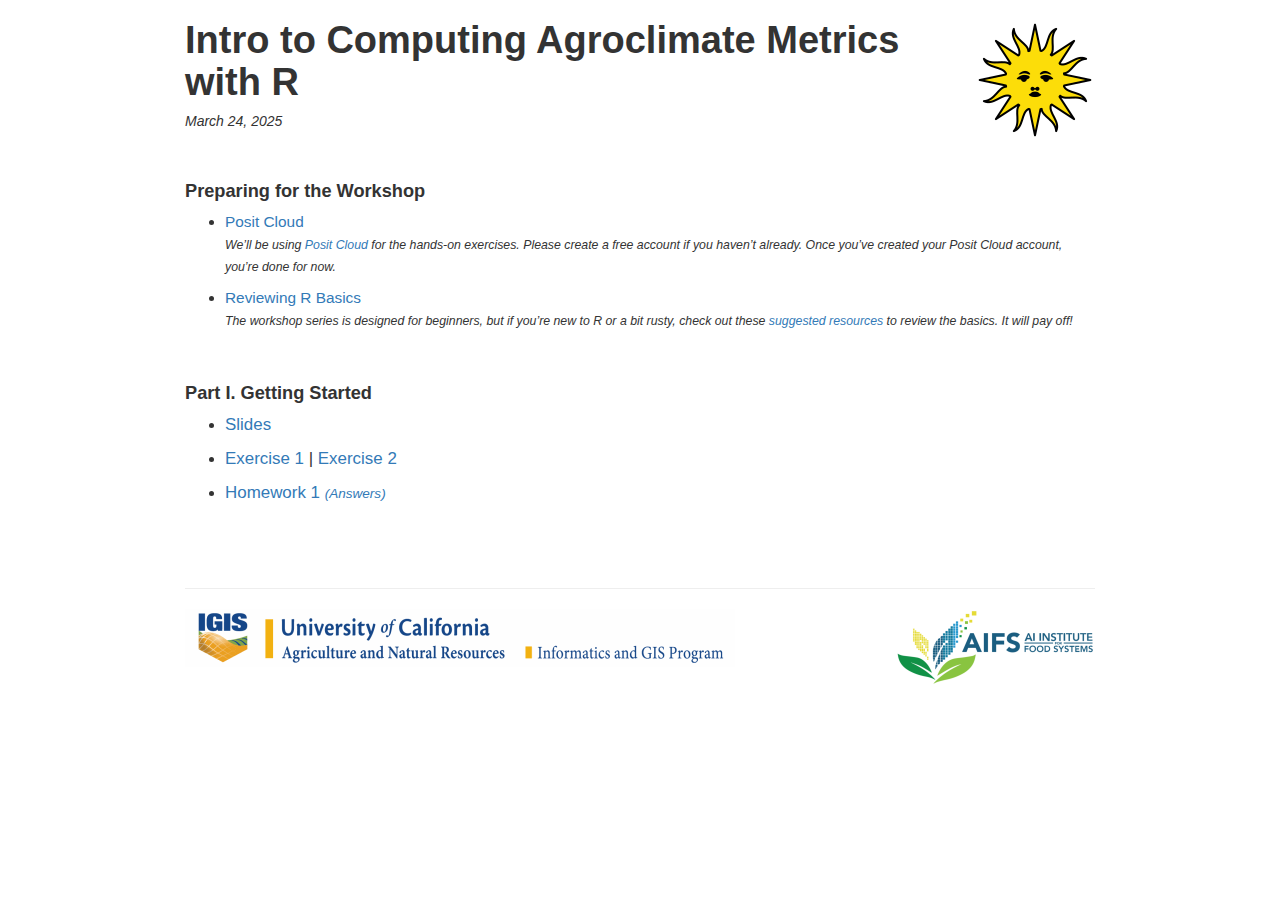
==== index.html @ 34b9b9c6 "Added index.html" ====
<!DOCTYPE html>

<html>

<head>

<meta charset="utf-8" />
<meta name="generator" content="pandoc" />
<meta http-equiv="X-UA-Compatible" content="IE=EDGE" />



<meta name="date" content="2025-03-24" />

<title>Intro to Computing Agroclimate Metrics with R</title>

<script src="slides/lib/header-attrs-2.27/header-attrs.js"></script>
<script src="slides/lib/jquery-3.6.0/jquery-3.6.0.min.js"></script>
<meta name="viewport" content="width=device-width, initial-scale=1" />
<link href="slides/lib/bootstrap-3.3.5/css/bootstrap.min.css" rel="stylesheet" />
<script src="slides/lib/bootstrap-3.3.5/js/bootstrap.min.js"></script>
<script src="slides/lib/bootstrap-3.3.5/shim/html5shiv.min.js"></script>
<script src="slides/lib/bootstrap-3.3.5/shim/respond.min.js"></script>
<style>h1 {font-size: 34px;}
       h1.title {font-size: 38px;}
       h2 {font-size: 30px;}
       h3 {font-size: 24px;}
       h4 {font-size: 18px;}
       h5 {font-size: 16px;}
       h6 {font-size: 12px;}
       code {color: inherit; background-color: rgba(0, 0, 0, 0.04);}
       pre:not([class]) { background-color: white }</style>
<script src="slides/lib/navigation-1.1/tabsets.js"></script>
<!-- Global site tag (gtag.js) - Google Analytics -->
<script async src="https://www.googletagmanager.com/gtag/js?id=G-41HMZ3JJJ6"></script>
<script>
  window.dataLayer = window.dataLayer || [];
  function gtag(){dataLayer.push(arguments);}
  gtag('js', new Date());
  gtag('config', 'G-41HMZ3JJJ6');
</script>

<style type="text/css">
  code{white-space: pre-wrap;}
  span.smallcaps{font-variant: small-caps;}
  span.underline{text-decoration: underline;}
  div.column{display: inline-block; vertical-align: top; width: 50%;}
  div.hanging-indent{margin-left: 1.5em; text-indent: -1.5em;}
  ul.task-list{list-style: none;}
      .display.math{display: block; text-align: center; margin: 0.5rem auto;}
  </style>










<style type = "text/css">
.main-container {
  max-width: 940px;
  margin-left: auto;
  margin-right: auto;
}
img {
  max-width:100%;
}
.tabbed-pane {
  padding-top: 12px;
}
.html-widget {
  margin-bottom: 20px;
}
button.code-folding-btn:focus {
  outline: none;
}
summary {
  display: list-item;
}
details > summary > p:only-child {
  display: inline;
}
pre code {
  padding: 0;
}
</style>



<!-- tabsets -->

<style type="text/css">
.tabset-dropdown > .nav-tabs {
  display: inline-table;
  max-height: 500px;
  min-height: 44px;
  overflow-y: auto;
  border: 1px solid #ddd;
  border-radius: 4px;
}

.tabset-dropdown > .nav-tabs > li.active:before, .tabset-dropdown > .nav-tabs.nav-tabs-open:before {
  content: "\e259";
  font-family: 'Glyphicons Halflings';
  display: inline-block;
  padding: 10px;
  border-right: 1px solid #ddd;
}

.tabset-dropdown > .nav-tabs.nav-tabs-open > li.active:before {
  content: "\e258";
  font-family: 'Glyphicons Halflings';
  border: none;
}

.tabset-dropdown > .nav-tabs > li.active {
  display: block;
}

.tabset-dropdown > .nav-tabs > li > a,
.tabset-dropdown > .nav-tabs > li > a:focus,
.tabset-dropdown > .nav-tabs > li > a:hover {
  border: none;
  display: inline-block;
  border-radius: 4px;
  background-color: transparent;
}

.tabset-dropdown > .nav-tabs.nav-tabs-open > li {
  display: block;
  float: none;
}

.tabset-dropdown > .nav-tabs > li {
  display: none;
}
</style>

<!-- code folding -->




</head>

<body>


<div class="container-fluid main-container">




<div id="header">



<h1 class="title toc-ignore"><img src='images/soleil-avec-visage_120x120.png' style='float:right;'/>Intro
to Computing Agroclimate Metrics with R</h1>
<h4 class="date">March 24, 2025</h4>

</div>


<style type="text/css">
h1 {
  font-size: 130%;
  font-weight:bold;
}
h4 {
  font-size: 14px;
  font-style:italic;
}
p, li, summary {
  font-size: 110%;
}
span.note {
  font-size:80%;
  font-style:italic;
}
a.answers {
  font-size:80%;
  font-style:italic;
}
</style>
<p><br />
</p>
<div id="preparing-for-the-workshop" class="section level1"
style="clear:both;">
<h1 style="clear:both;">Preparing for the Workshop</h1>
<!--------------------
- [Registration](https://forms.gle/WjprKGkj9bT2CBr58){target="_blank" rel="noopener"}
--------->
<ul>
<li><a href="https://posit.cloud/" target="_blank" rel="noopener">Posit
Cloud</a><br/><span style="font-size:80%; font-style:italic;">We’ll be
using <a href="https://posit.cloud/" target="_blank"
rel="noopener">Posit Cloud</a> for the hands-on exercises. Please create
a free account if you haven’t already. Once you’ve created your Posit
Cloud account, you’re done for now.</span><br/></li>
</ul>
<!---------------
click [here](coming soon){target="_blank" rel="noopener"} to make a copy of the workshop project we'll be using for all sessions. ------------------->
<ul>
<li><a href="https://igis.ucanr.edu/Training/Learn-R/" target="_blank"
rel="noopener">Reviewing R Basics</a><br/><span
style="font-size:80%; font-style:italic;">The workshop series is
designed for beginners, but if you’re new to R or a bit rusty, check out
these <a href="https://igis.ucanr.edu/Training/Learn-R/" target="_blank"
rel="noopener">suggested resources</a> to review the basics. It will pay
off!</span></li>
</ul>
<p><br />
</p>
</div>
<div id="part-i.-getting-started" class="section level1">
<h1>Part I. Getting Started</h1>
<ul>
<li><p><a href="./slides/slides_pt1.html" target="_blank"
rel="noopener">Slides</a></p></li>
<li><p><a href="ex01_getting-started.R" target="_blank"
rel="noopener">Exercise 1</a> | <a
href="https://raw.githubusercontent.com/UCANR-IGIS/IntroR_Oct23/main/exercises/ex02_vectors.R"
target="_blank" rel="noopener">Exercise 2</a></p></li>
<li><p><a href="hw01.R" target="_blank" rel="noopener">Homework 1</a> <a
href="./homeworks/answers/hw01_answers.html" class="answers"
target="_blank" rel="noopener">(Answers)</a></p></li>
</ul>
<p><br />
</p>
<br/>
<hr/>
<div>
<p><a href="http://igis.ucanr.edu/" target="_blank"><img src="images/igis-logo_550x58x256.png" style="width:550px; height:58px;"/></a>
<a href="https://aifs.ucdavis.edu/" target="_blank"><img src="images/aifs-logo-wide_200x77.png" style="width:200px; height:77px; float:right;"/></a></p>
</div>
<p><br />
</p>
</div>




</div>

<script>

// add bootstrap table styles to pandoc tables
function bootstrapStylePandocTables() {
  $('tr.odd').parent('tbody').parent('table').addClass('table table-condensed');
}
$(document).ready(function () {
  bootstrapStylePandocTables();
});


</script>

<!-- tabsets -->

<script>
$(document).ready(function () {
  window.buildTabsets("TOC");
});

$(document).ready(function () {
  $('.tabset-dropdown > .nav-tabs > li').click(function () {
    $(this).parent().toggleClass('nav-tabs-open');
  });
});
</script>

<!-- code folding -->



</body>
</html>
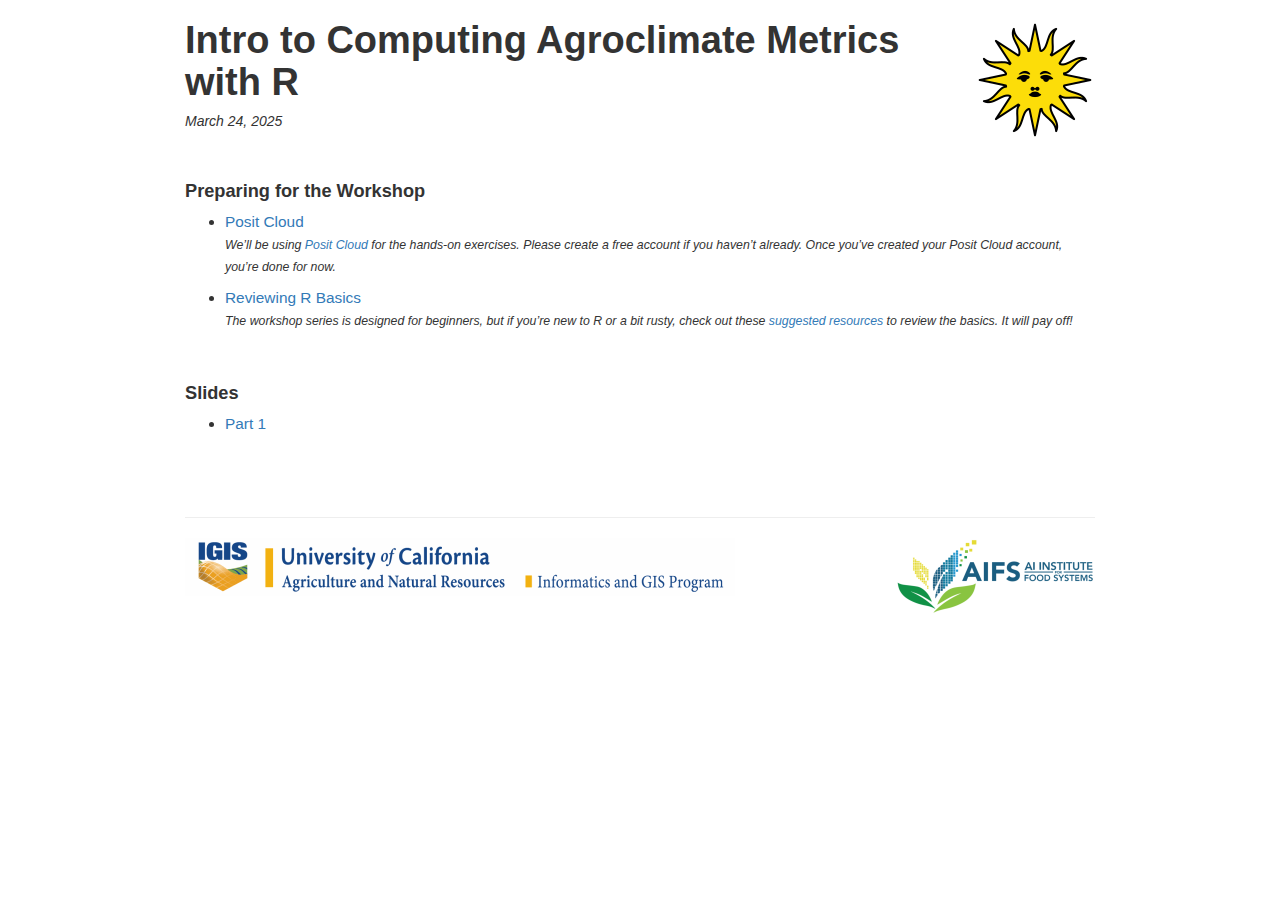
==== commit 28949a93: "Update slides" ====
--- a/index.html
+++ b/index.html
@@ -216,19 +216,17 @@
 <p><br />
 </p>
 </div>
-<div id="part-i.-getting-started" class="section level1">
-<h1>Part I. Getting Started</h1>
+<div id="slides" class="section level1">
+<h1>Slides</h1>
 <ul>
-<li><p><a href="./slides/slides_pt1.html" target="_blank"
-rel="noopener">Slides</a></p></li>
-<li><p><a href="ex01_getting-started.R" target="_blank"
-rel="noopener">Exercise 1</a> | <a
-href="https://raw.githubusercontent.com/UCANR-IGIS/IntroR_Oct23/main/exercises/ex02_vectors.R"
-target="_blank" rel="noopener">Exercise 2</a></p></li>
-<li><p><a href="hw01.R" target="_blank" rel="noopener">Homework 1</a> <a
-href="./homeworks/answers/hw01_answers.html" class="answers"
-target="_blank" rel="noopener">(Answers)</a></p></li>
+<li><a href="./slides/slides_pt1.html" target="_blank"
+rel="noopener">Part 1</a></li>
 </ul>
+<!---------------
+- [Exercise 1](ex01_getting-started.R){target="_blank" rel="noopener"} | [Exercise 2](https://raw.githubusercontent.com/UCANR-IGIS/IntroR_Oct23/main/exercises/ex02_vectors.R){target="_blank" rel="noopener"}
+
+- [Homework 1](hw01.R){target="_blank" rel="noopener"}  [(Answers)](./homeworks/answers/hw01_answers.html){target="_blank" rel="noopener" class="answers"}
+--->
 <p><br />
 </p>
 <br/>
